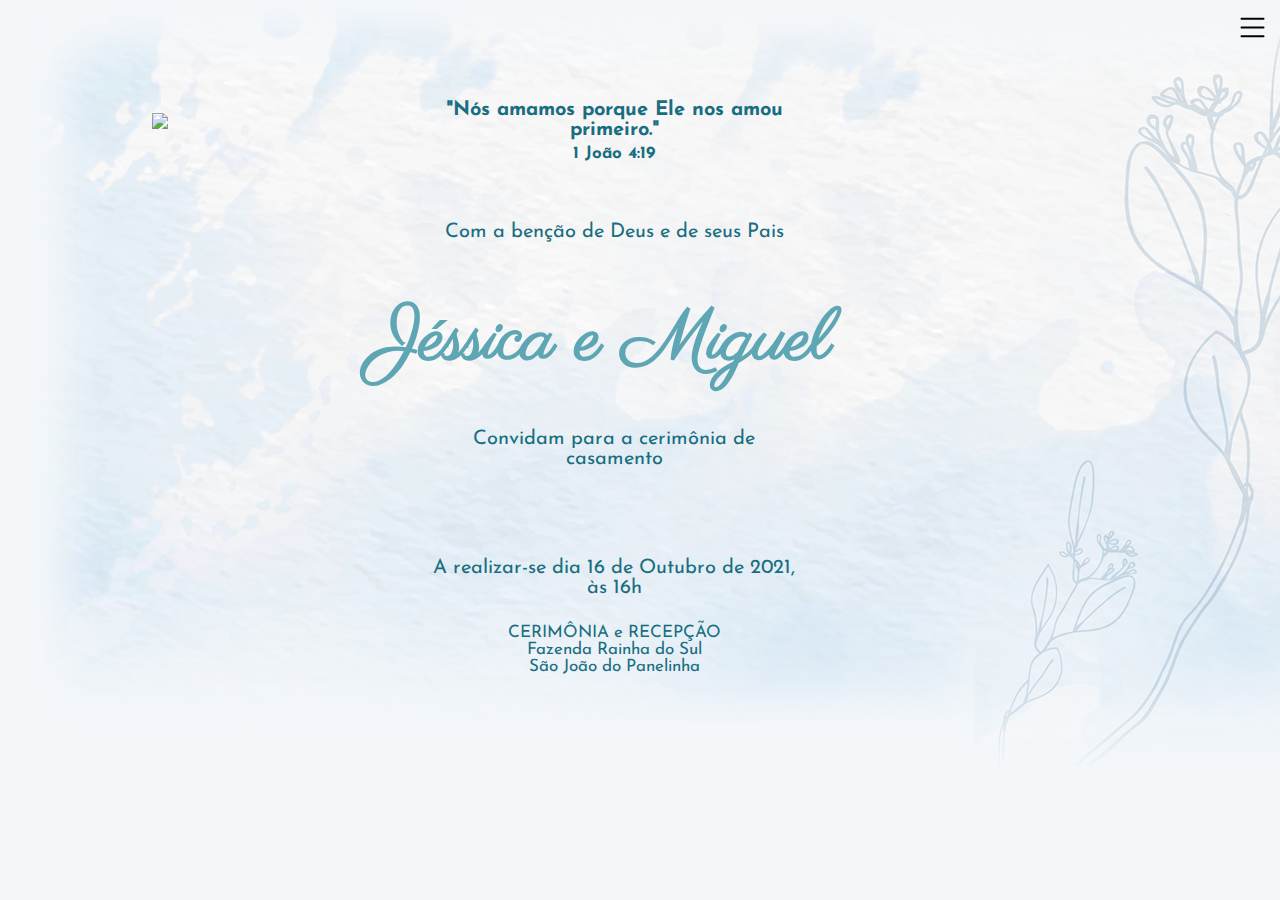
==== index.html @ 644346dc "efeitos menu" ====
<!DOCTYPE html>
<html lang="pt-br">
<head>
    <meta charset="UTF-8">
    <meta http-equiv="X-UA-Compatible" content="IE=edge">
    <meta name="viewport" content="width=device-width, initial-scale=1.0">
    <link rel="preconnect" href="https://fonts.googleapis.com">
    <link rel="preconnect" href="https://fonts.gstatic.com" crossorigin>
    <link href="https://fonts.googleapis.com/css2?family=Josefin+Sans:wght@300&family=Parisienne&display=swap" rel="stylesheet">
    <link rel="stylesheet" href="css/style.css">
    <title>Jéssica e Miguel</title>
</head>
<body>
    <header>
        <div class="icon-menu">
            <svg xmlns="http://www.w3.org/2000/svg" width="16" height="16" fill="currentColor" class="bi bi-list" viewBox="0 0 16 16">
                <path fill-rule="evenodd" d="M2.5 12a.5.5 0 0 1 .5-.5h10a.5.5 0 0 1 0 1H3a.5.5 0 0 1-.5-.5zm0-4a.5.5 0 0 1 .5-.5h10a.5.5 0 0 1 0 1H3a.5.5 0 0 1-.5-.5zm0-4a.5.5 0 0 1 .5-.5h10a.5.5 0 0 1 0 1H3a.5.5 0 0 1-.5-.5z"/>
              </svg>
        </div>
        <div class="menu hide" id="menu">
            <a href="index.html" id="cim">Home</a>
            <a href="#">Sobre</a>
            <a href="#">Contato</a>
        </div>
    </header>

    <div class="div-primaria" id="primar">
        <div class="versiculo">
            <p class="vers">"Nós amamos porque Ele nos amou primeiro."</p>
            <p class="vers" id="livro">1 João 4:19</p>
        </div>

        <div class="bencao">
            <p class="vers">Com a benção de Deus e de seus Pais</p>
        </div>

        <div class="jelmig">
            <h1 id="jelmig">Jéssica e Miguel</h1>
        </div>

        <div class="logo">
            <img src="img/logo.png" id="logo">
        </div>

        <div class="conv">
            <p class="vers">Convidam para a cerimônia de casamento</p>
        </div>

        <div class="real">
            <p class="vers">A realizar-se dia 16 de Outubro de 2021, às 16h</p>
        </div>

        <div class="local">
            <p class="fontlocal">CERIMÔNIA e RECEPÇÃO</p>
            <p class="fontlocal">Fazenda Rainha do Sul</p>
            <p class="fontlocal">São João do Panelinha</p>
        </div>
    </div>

<script src="js/efeitos.js" type="text/javascript"></script>

</body>
</html>
---- css/style.css ----
* {
    margin: 0;
    padding: 0;
    box-sizing: border-box;
}

body {
    /*background: rgb(223,255,251);
    background: -moz-radial-gradient(circle, rgba(223,255,251,1) 0%, rgba(182,217,218,1) 100%);
    background: -webkit-radial-gradient(circle, rgba(223,255,251,1) 0%, rgba(182,217,218,1) 100%);
    background: radial-gradient(circle, rgba(223,255,251,1) 0%, rgba(182,217,218,1) 100%);
    filter: progid:DXImageTransform.Microsoft.gradient(startColorstr="#dffffb",endColorstr="#b6d9da",GradientType=1);*/
    background-image: url("../img/background.png");
    background-size: auto;
    background-repeat: no-repeat;
    background-color: #f4f7fa;
}

header {
    width: 100%;
    display: inline-block;
    
}

.menu {
    position: absolute;
    left: 0;
    top: 0;
    width: 100%;
    height: 100px;
    background-color: rgb(116, 116, 116);
    text-align: center;
    overflow: hidden;
}

.hide {
    display: none;
    opacity: 0;
}

.show {
    animation: transitionInMenuShow 1s;
    opacity: 0.5;
}

.menu a{   
    display: inline-block;
    padding-top: 30px;
    padding-left: 80px;
    text-decoration: none;
    color: white;
    font-size: 23px;
}

.menu a:hover{
    text-decoration: underline;
}

svg {
    width: 100%;
    height: 100%;
    cursor: pointer !important;
}

.icon-menu {
    width: 35px;
    height: 35px;
    float: right;
    margin-right: 10px;
    margin-top: 10px;
    animation: transitionIn 1s;
}

.div-primaria {
    width: 100%;
    display: inline-block;
        
}

.versiculo {
    text-align: center;
    margin-top: 4%;
    width: 30%;
    float: right;
    margin-right: 37%;
    animation: transitionInen 3s;
    font-weight: bolder;
    
}

.vers {
    font-family: 'Josefin Sans', sans-serif;
    color: rgb(24, 110, 128);
    font-size: 20px;
}

#livro {
    font-size: 17px;
    margin-top: 5px;
}

.bencao {
    text-align: center;
    margin-top: 60px;
    width: 30%;
    float: right;
    margin-right: 37%;
    animation: transitionInen 3s;
    
}

h1 {
    font-family: 'Parisienne', cursive;
}

#jelmig {
    color: rgb(94, 166, 180);
    font-size: 72px;
}

.jelmig {
    text-align: center;
    margin-top: 50px;
    float: right;
    margin-right: 35%;
    animation: transitionIn 3s;
    
}

.conv {
    text-align: center;
    margin-top: 3%;
    width: 30%;
    float: right;
    margin-right: 37%;
    animation: transitionInen 3s;
    
}

.real {
    text-align: center;
    margin-top: 7%;
    width: 30%;
    float: right;
    margin-right: 37%;
    animation: transitionInen 3s;
    
}

.local {
    text-align: center;
    margin-top: 2%;
    width: 30%;
    float: right;
    margin-right: 37%;
    animation: transitionInen 3s; 
    margin-bottom: 3%;   
}

.fontlocal {
    font-family: 'Josefin Sans', sans-serif;
    color: rgb(24, 110, 128);
    font-size: 17px;
}

#logo {
    width: 140%;
    margin-left: -80px;
}

.logo{
    width: 400px;
    height: 400px;
    text-align: center;
    float: left;
    margin-top: 5%;
    animation: transitionIntr 3s;
    position: absolute;
    
}

@keyframes transitionIn {
    from {
        opacity: 0;
        transform: translateX(200px);
    }

    to{
        opacity: 1;
        transform: translateX(0);
    }
}

@keyframes transitionIntr {
    from {
        opacity: 0;
        transform: translateX(-200px);
    }

    to{
        opacity: 1;
        transform: translateX(0);
    }
}

@keyframes transitionInen {
    from {
        opacity: 0;
        transform: rotateX(-10deg);
    }

    to{
        opacity: 1;
        transform: rotateX(0);
    }
}

@keyframes transitionInMenuShow {
    from {
        opacity: 0;
        transform: rotateX(-10deg);
    }

    to{
        opacity: 0.5;
        transform: rotateX(0);
    }
}

@media only screen and (max-width: 360px) {
    body{
        background-size: auto;
        background-position-x: -900px;
    }

    .versiculo{
        width: 100%;
        margin-top: 15%;
        margin-right: 0;
    }

    .vers {
        font-size: 16px;
    }

    .bencao {
        width: 100%;
        margin-right: 0;
    }

    #jelmig {
        font-size: 40px;
    }

    .jelmig {
        width: 100%;
        text-align: center;
        margin-top: 25px;
        margin-right: 0;
    }

    .conv{
        width: 100%;
        margin-right: 0;
        margin-top: 10%;
    }

    .real {
        width: 100%;
        margin-right: 0;
        margin-top: 20%;
    }

    .local {
        width: 100%;
        margin-right: 0;
        margin-top: 7%;
    }

    .fontlocal{
        font-size: 15px;
    }

    #logo {
        width: 70%;
        margin-left: 0;
    }

    .logo{
        width: 100%;
        height: 200px;
        text-align: center;
        margin-top: 0;
        position: relative;
        
    }
}

@media only screen and (min-width: 361px) and (max-width: 467px) {
    body{
        background-size: auto;
        background-position-x: -830px;
    }

    .menu{
        height: 100%;
    }

    .menu a{
        display: flex;
    }

    .hidecel{
        display: none;
    }

    .versiculo{
        width: 100%;
        margin-top: 15%;
        margin-right: 0;
    }

    .vers {
        font-size: 18px;
    }

    .bencao {
        width: 100%;
        margin-right: 0;
    }

    #jelmig {
        font-size: 50px;
    }

    .jelmig {
        width: 100%;
        text-align: center;
        margin-top: 25px;
        margin-right: 0;
    }

    .conv{
        width: 100%;
        margin-right: 0;
        margin-top: 10%;
    }

    .real {
        width: 100%;
        margin-right: 0;
        margin-top: 20%;
    }

    .local {
        width: 100%;
        margin-right: 0;
        margin-top: 7%;
    }

    #logo {
        width: 70%;
        margin-left: 0;
    }

    .logo{
        width: 100%;
        height: 200px;
        text-align: center;
        margin-top: 0;
        position: relative;
        
    }
}

@media only screen and (min-width: 468px) and (max-width: 600px) {
    body{
        background-size: auto;
        background-position-x: -700px;
    }

    .versiculo{
        width: 100%;
        margin-top: 15%;
        margin-right: 0;
    }

    .vers {
        font-size: 18px;
    }

    .bencao {
        width: 100%;
        margin-right: 0;
    }

    #jelmig {
        font-size: 50px;
    }

    .jelmig {
        width: 100%;
        text-align: center;
        margin-top: 25px;
        margin-right: 0;
    }

    .conv{
        width: 100%;
        margin-right: 0;
        margin-top: 10%;
    }

    .real {
        width: 100%;
        margin-right: 0;
        margin-top: 15%;
    }

    .local {
        width: 100%;
        margin-right: 0;
        margin-top: 7%;
    }

    #logo {
        width: 55%;
        margin-left: 0;
    }

    .logo{
        width: 100%;
        height: 200px;
        text-align: center;
        margin-top: 0;
        position: relative;
        
    }
}

@media only screen and (min-width: 601px) and (max-width: 1200px) {
    body{
        background-size: auto;
        background-position-x: -300px;
    }

    .versiculo{
        width: 100%;
        margin-top: 15%;
        margin-right: 0;
    }

    .vers {
        font-size: 18px;
    }

    .bencao {
        width: 100%;
        margin-right: 0;
    }

    #jelmig {
        font-size: 50px;
    }

    .jelmig {
        width: 100%;
        text-align: center;
        margin-top: 25px;
        margin-right: 0;
    }

    .conv{
        width: 100%;
        margin-right: 0;
        margin-top: 20%;
    }

    .real {
        width: 100%;
        margin-right: 0;
        margin-top: 20%;
    }

    .local {
        width: 100%;
        margin-right: 0;
        margin-top: 7%;
    }

    #logo {
        width: 50%;
        margin-left: 0;
    }

    .logo{
        width: 100%;
        height: 200px;
        text-align: center;
        margin-top: 0;
        position: relative;
        
    }
}
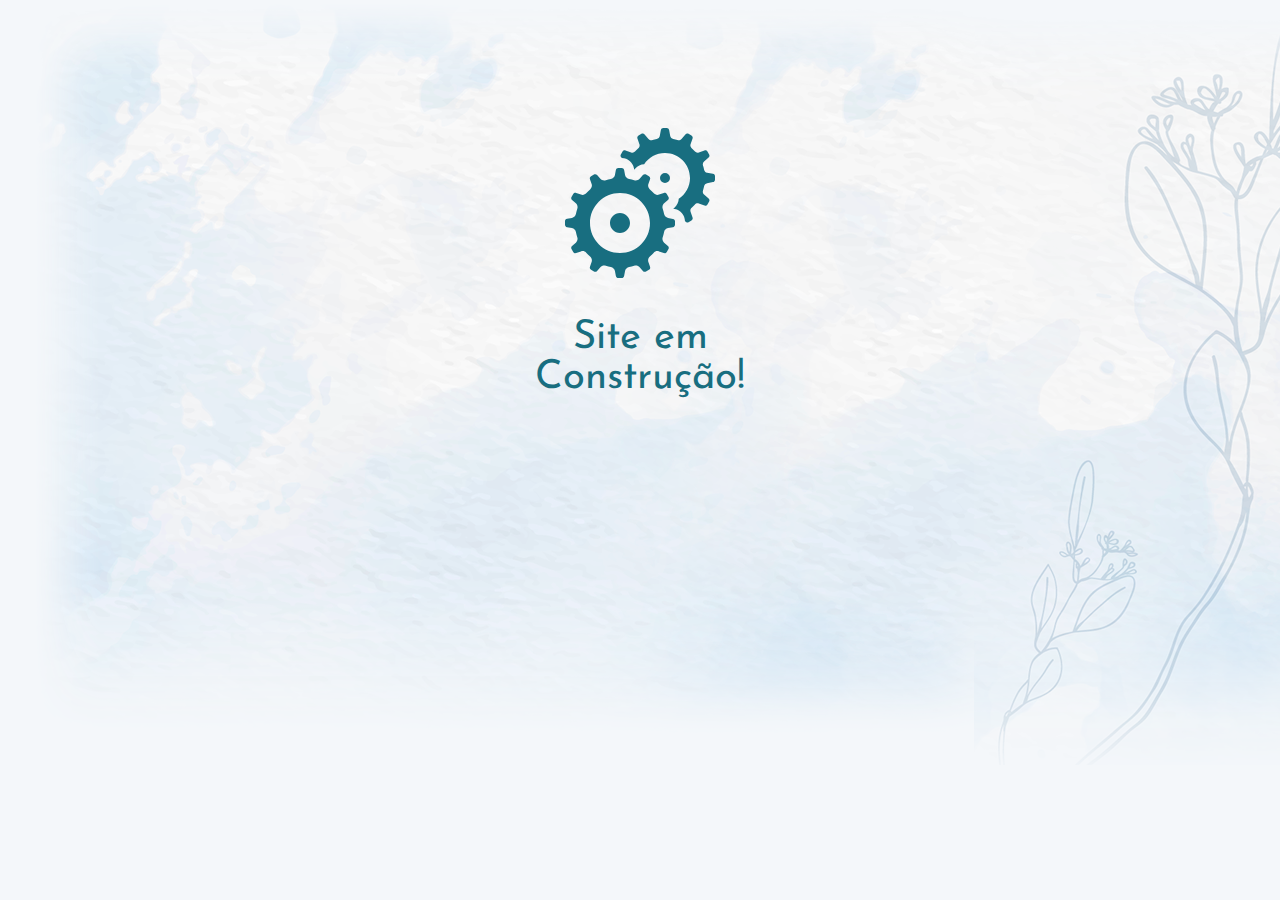
==== commit 5ae44ba7: "manutencao ar" ====
--- a/index.html
+++ b/index.html
@@ -8,55 +8,19 @@
     <link rel="preconnect" href="https://fonts.gstatic.com" crossorigin>
     <link href="https://fonts.googleapis.com/css2?family=Josefin+Sans:wght@300&family=Parisienne&display=swap" rel="stylesheet">
     <link rel="stylesheet" href="css/style.css">
+    <link rel="stylesheet" href="css/manutencao.css">
     <title>Jéssica e Miguel</title>
 </head>
 <body>
-    <header>
-        <div class="icon-menu">
-            <svg xmlns="http://www.w3.org/2000/svg" width="16" height="16" fill="currentColor" class="bi bi-list" viewBox="0 0 16 16">
-                <path fill-rule="evenodd" d="M2.5 12a.5.5 0 0 1 .5-.5h10a.5.5 0 0 1 0 1H3a.5.5 0 0 1-.5-.5zm0-4a.5.5 0 0 1 .5-.5h10a.5.5 0 0 1 0 1H3a.5.5 0 0 1-.5-.5zm0-4a.5.5 0 0 1 .5-.5h10a.5.5 0 0 1 0 1H3a.5.5 0 0 1-.5-.5z"/>
-              </svg>
-        </div>
-        <div class="menu hide" id="menu">
-            <a href="index.html" id="cim">Home</a>
-            <a href="#">Sobre</a>
-            <a href="#">Contato</a>
-        </div>
-    </header>
-
-    <div class="div-primaria" id="primar">
-        <div class="versiculo">
-            <p class="vers">"Nós amamos porque Ele nos amou primeiro."</p>
-            <p class="vers" id="livro">1 João 4:19</p>
-        </div>
-
-        <div class="bencao">
-            <p class="vers">Com a benção de Deus e de seus Pais</p>
-        </div>
-
-        <div class="jelmig">
-            <h1 id="jelmig">Jéssica e Miguel</h1>
-        </div>
-
-        <div class="logo">
-            <img src="img/logo.png" id="logo">
-        </div>
-
-        <div class="conv">
-            <p class="vers">Convidam para a cerimônia de casamento</p>
-        </div>
-
-        <div class="real">
-            <p class="vers">A realizar-se dia 16 de Outubro de 2021, às 16h</p>
-        </div>
-
-        <div class="local">
-            <p class="fontlocal">CERIMÔNIA e RECEPÇÃO</p>
-            <p class="fontlocal">Fazenda Rainha do Sul</p>
-            <p class="fontlocal">São João do Panelinha</p>
-        </div>
+    
+    <div class="svg">
+        <?xml version="1.0"?><svg fill="rgb(24, 110, 128)" xmlns="http://www.w3.org/2000/svg"  viewBox="0 0 30 30" width="30px" height="30px">    <path d="M 19.664062 0 C 19.423063 0 19.217828 0.17120313 19.173828 0.40820312 L 18.953125 1.5839844 C 18.896125 1.8889844 18.654609 2.1166875 18.349609 2.1796875 C 18.065609 2.2386875 17.785672 2.3123906 17.513672 2.4003906 C 17.218672 2.4963906 16.897313 2.4205469 16.695312 2.1855469 L 15.919922 1.2792969 C 15.762922 1.0962969 15.498062 1.0528281 15.289062 1.1738281 L 14.710938 1.5078125 C 14.502937 1.6278125 14.408281 1.8804219 14.488281 2.1074219 L 14.884766 3.234375 C 14.987766 3.526375 14.893109 3.8437813 14.662109 4.0507812 C 14.447109 4.2437812 14.243781 4.4471094 14.050781 4.6621094 C 13.843781 4.8931094 13.526375 4.9897187 13.234375 4.8867188 L 12.105469 4.4882812 C 11.878469 4.4082812 11.627813 4.5019375 11.507812 4.7109375 L 11.171875 5.2910156 C 11.051875 5.4990156 11.097297 5.764875 11.279297 5.921875 L 11.376953 6.0058594 C 12.559953 6.0258594 13.572016 6.8720625 13.791016 8.0390625 L 13.851562 8.3574219 L 14.060547 8.1113281 C 14.519547 7.5773281 15.162172 7.2869531 15.826172 7.2519531 C 16.722172 5.8969531 18.255 5 20 5 C 22.761 5 25 7.239 25 10 C 25 11.745 24.103047 13.277875 22.748047 14.171875 C 22.713047 14.835875 22.422672 15.4795 21.888672 15.9375 L 21.642578 16.146484 L 21.960938 16.207031 C 23.127938 16.426031 23.974141 17.438094 23.994141 18.621094 L 24.078125 18.71875 C 24.235125 18.90175 24.499984 18.947172 24.708984 18.826172 L 25.289062 18.490234 C 25.497062 18.370234 25.591719 18.119578 25.511719 17.892578 L 25.113281 16.763672 C 25.010281 16.471672 25.106891 16.154266 25.337891 15.947266 C 25.552891 15.754266 25.756219 15.550938 25.949219 15.335938 C 26.156219 15.104938 26.473625 15.010281 26.765625 15.113281 L 27.892578 15.509766 C 28.119578 15.589766 28.372187 15.496109 28.492188 15.287109 L 28.826172 14.707031 C 28.946172 14.499031 28.902703 14.235125 28.720703 14.078125 L 27.814453 13.300781 C 27.579453 13.098781 27.503609 12.777422 27.599609 12.482422 C 27.687609 12.210422 27.761312 11.932438 27.820312 11.648438 C 27.883312 11.344437 28.111016 11.102922 28.416016 11.044922 L 29.591797 10.822266 C 29.828797 10.781266 30 10.576938 30 10.335938 L 30 9.6640625 C 30 9.4230625 29.828797 9.2178281 29.591797 9.1738281 L 28.416016 8.953125 C 28.111016 8.896125 27.883312 8.6546094 27.820312 8.3496094 C 27.761312 8.0656094 27.687609 7.7856719 27.599609 7.5136719 C 27.503609 7.2186719 27.579453 6.8973125 27.814453 6.6953125 L 28.720703 5.9199219 C 28.903703 5.7629219 28.947172 5.4980625 28.826172 5.2890625 L 28.492188 4.7109375 C 28.372187 4.5029375 28.119578 4.4082812 27.892578 4.4882812 L 26.765625 4.8847656 C 26.473625 4.9877656 26.156219 4.8931094 25.949219 4.6621094 C 25.756219 4.4471094 25.552891 4.2437813 25.337891 4.0507812 C 25.106891 3.8437813 25.010281 3.526375 25.113281 3.234375 L 25.511719 2.1054688 C 25.591719 1.8784687 25.498063 1.6278125 25.289062 1.5078125 L 24.708984 1.171875 C 24.500984 1.051875 24.235125 1.0972969 24.078125 1.2792969 L 23.302734 2.1855469 C 23.100734 2.4205469 22.779375 2.4963906 22.484375 2.4003906 C 22.212375 2.3123906 21.932438 2.2386875 21.648438 2.1796875 C 21.344438 2.1166875 21.102922 1.8870312 21.044922 1.5820312 L 20.824219 0.40625 C 20.782219 0.17025 20.576937 0 20.335938 0 L 19.664062 0 z M 10.664062 8 C 10.423063 8 10.217828 8.17025 10.173828 8.40625 L 9.9882812 9.3945312 C 9.9112813 9.8055313 9.5838281 10.108406 9.1738281 10.191406 C 8.8328281 10.260406 8.497875 10.348078 8.171875 10.455078 C 7.775875 10.585078 7.3413125 10.487875 7.0703125 10.171875 L 6.4199219 9.4121094 C 6.2629219 9.2301094 5.9970625 9.1866406 5.7890625 9.3066406 L 5.2109375 9.640625 C 5.0019375 9.760625 4.9082812 10.013234 4.9882812 10.240234 L 5.3242188 11.191406 C 5.4622188 11.585406 5.3305312 12.009109 5.0195312 12.287109 C 4.7625312 12.517109 4.5180625 12.760578 4.2890625 13.017578 C 4.0110625 13.328578 3.5873594 13.460266 3.1933594 13.322266 L 2.2402344 12.988281 C 2.0132344 12.908281 1.7625781 13.002937 1.6425781 13.210938 L 1.3066406 13.789062 C 1.1856406 13.998062 1.2310625 14.262922 1.4140625 14.419922 L 2.1738281 15.070312 C 2.4898281 15.341313 2.5870312 15.775875 2.4570312 16.171875 C 2.3500312 16.497875 2.2623594 16.832828 2.1933594 17.173828 C 2.1103594 17.583828 1.8074844 17.911281 1.3964844 17.988281 L 0.40820312 18.173828 C 0.17120313 18.217828 0 18.423063 0 18.664062 L 0 19.335938 C 0 19.576937 0.17025 19.782172 0.40625 19.826172 L 1.3945312 20.011719 C 1.8055312 20.088719 2.1084062 20.416172 2.1914062 20.826172 C 2.2604063 21.168172 2.3480781 21.502125 2.4550781 21.828125 C 2.5850781 22.224125 2.487875 22.658687 2.171875 22.929688 L 1.4121094 23.580078 C 1.2301094 23.737078 1.1866406 24.002938 1.3066406 24.210938 L 1.640625 24.789062 C 1.760625 24.998062 2.0132344 25.091719 2.2402344 25.011719 L 3.1914062 24.675781 C 3.5854063 24.537781 4.0091094 24.669469 4.2871094 24.980469 C 4.5171094 25.237469 4.7605781 25.481938 5.0175781 25.710938 C 5.3285781 25.988937 5.4602656 26.412641 5.3222656 26.806641 L 4.9882812 27.759766 C 4.9082812 27.986766 5.0029375 28.237422 5.2109375 28.357422 L 5.7890625 28.693359 C 5.9980625 28.814359 6.2629219 28.768937 6.4199219 28.585938 L 7.0703125 27.826172 C 7.3413125 27.510172 7.775875 27.412969 8.171875 27.542969 C 8.497875 27.649969 8.8328281 27.737641 9.1738281 27.806641 C 9.5838281 27.889641 9.9112813 28.192516 9.9882812 28.603516 L 10.173828 29.591797 C 10.217828 29.828797 10.423063 30 10.664062 30 L 11.335938 30 C 11.576938 30 11.782219 29.82875 11.824219 29.59375 L 12.009766 28.605469 C 12.086766 28.194469 12.414219 27.891594 12.824219 27.808594 C 13.166219 27.739594 13.500172 27.651922 13.826172 27.544922 C 14.222172 27.414922 14.656734 27.512125 14.927734 27.828125 L 15.578125 28.587891 C 15.735125 28.769891 15.999031 28.815313 16.207031 28.695312 L 16.787109 28.359375 C 16.996109 28.239375 17.089766 27.988719 17.009766 27.761719 L 16.675781 26.808594 C 16.537781 26.414594 16.669469 25.990891 16.980469 25.712891 C 17.237469 25.482891 17.481938 25.239422 17.710938 24.982422 C 17.988937 24.671422 18.413641 24.539734 18.806641 24.677734 L 19.759766 25.011719 C 19.986766 25.091719 20.237422 24.997062 20.357422 24.789062 L 20.693359 24.210938 C 20.814359 24.001937 20.768937 23.737078 20.585938 23.580078 L 19.826172 22.929688 C 19.510172 22.658688 19.412969 22.224125 19.542969 21.828125 C 19.649969 21.502125 19.737641 21.167172 19.806641 20.826172 C 19.889641 20.416172 20.192516 20.088719 20.603516 20.011719 L 21.591797 19.826172 C 21.828797 19.782172 22 19.576937 22 19.335938 L 22 18.664062 C 22 18.423063 21.82875 18.218781 21.59375 18.175781 L 20.605469 17.990234 C 20.194469 17.913234 19.891594 17.583828 19.808594 17.173828 C 19.739594 16.832828 19.651922 16.497875 19.544922 16.171875 C 19.414922 15.775875 19.512125 15.343266 19.828125 15.072266 L 20.587891 14.421875 C 20.769891 14.264875 20.815313 13.999016 20.695312 13.791016 L 20.359375 13.210938 C 20.239375 13.001937 19.988719 12.908281 19.761719 12.988281 L 18.808594 13.324219 C 18.414594 13.462219 17.990891 13.330531 17.712891 13.019531 C 17.482891 12.762531 17.239422 12.518062 16.982422 12.289062 C 16.671422 12.011063 16.539734 11.587359 16.677734 11.193359 L 17.011719 10.240234 C 17.091719 10.013234 16.997062 9.7625781 16.789062 9.6425781 L 16.210938 9.3066406 C 16.001938 9.1856406 15.737078 9.2310625 15.580078 9.4140625 L 14.929688 10.173828 C 14.658687 10.489828 14.224125 10.587031 13.828125 10.457031 C 13.502125 10.350031 13.167172 10.262359 12.826172 10.193359 C 12.416172 10.110359 12.088719 9.8074844 12.011719 9.3964844 L 11.826172 8.4082031 C 11.782172 8.1712031 11.576937 8 11.335938 8 L 10.664062 8 z M 20 9 A 1 1 0 0 0 19 10 A 1 1 0 0 0 20 11 A 1 1 0 0 0 21 10 A 1 1 0 0 0 20 9 z M 11 13 C 14.314 13 17 15.686 17 19 C 17 22.314 14.314 25 11 25 C 7.686 25 5 22.314 5 19 C 5 15.686 7.686 13 11 13 z M 11 17 C 9.895 17 9 17.895 9 19 C 9 20.105 9.895 21 11 21 C 12.105 21 13 20.105 13 19 C 13 17.895 12.105 17 11 17 z"/></svg>
     </div>
 
+    <div class="vers cons">
+        <p>Site em</p>
+        <p>Construção!</p>
+    </div>
 <script src="js/efeitos.js" type="text/javascript"></script>
 
 </body>
--- a/css/style.css
+++ b/css/style.css
@@ -14,6 +14,7 @@
     background-size: auto;
     background-repeat: no-repeat;
     background-color: #f4f7fa;
+    overflow-x: hidden;
 }
 
 header {
@@ -33,6 +34,9 @@
     overflow: hidden;
 }
 
+.menu1 {
+    display: none;
+}
 .hide {
     display: none;
     opacity: 0;
@@ -69,12 +73,23 @@
     margin-right: 10px;
     margin-top: 10px;
     animation: transitionIn 1s;
+    overflow: hidden;
+}
+
+.icon-menuHide {
+    animation: none;
+    opacity: 0;
+}
+
+.icon-menuShow {
+    animation: transitionInnovo 1s;
+    opacity: 1;
 }
 
 .div-primaria {
     width: 100%;
     display: inline-block;
-        
+    
 }
 
 .versiculo {
@@ -191,6 +206,18 @@
     }
 }
 
+@keyframes transitionInnovo {
+    from {
+        opacity: 1;
+        transform: translateX(200px);
+    }
+
+    to{
+        opacity: 1;
+        transform: translateX(0);
+    }
+}
+
 @keyframes transitionIntr {
     from {
         opacity: 0;
@@ -233,6 +260,56 @@
         background-position-x: -900px;
     }
 
+    .menu {
+        display: none;
+    }
+
+    .menu1 {
+        display: inline-block;
+        position: absolute;
+        left: 0;
+        top: 0;
+        width: 100%;
+        height: 100%;
+        background-color: rgb(116, 116, 116);
+        text-align: center;
+        overflow: hidden;
+    }
+
+    .hide1 {
+        display: none;
+        opacity: 0;
+    }
+    
+    .menu1 a{   
+        display: inline-block;
+        text-decoration: none;
+        padding-top: 50px;
+        color: white;
+        font-size: 23px;
+    }
+    
+    #home{
+        margin-top: 30%;
+        animation: transitionIntr 1s;
+    }
+
+    #sobre{
+        animation: transitionIn 1s;
+    }
+
+    #contato{
+        animation: transitionIntr 1s;
+    }
+
+    .menu1 a:hover{
+        text-decoration: underline;
+    }
+
+    .hidecel{
+        display: none;
+    }
+
     .versiculo{
         width: 100%;
         margin-top: 15%;
@@ -302,12 +379,50 @@
         background-position-x: -830px;
     }
 
-    .menu{
+    .menu {
+        display: none;
+    }
+
+    .menu1 {
+        display: inline-block;
+        position: absolute;
+        left: 0;
+        top: 0;
+        width: 100%;
         height: 100%;
-    }
-
-    .menu a{
-        display: flex;
+        background-color: rgb(116, 116, 116);
+        text-align: center;
+        overflow: hidden;
+    }
+
+    .hide1 {
+        display: none;
+        opacity: 0;
+    }
+    
+    .menu1 a{   
+        display: inline-block;
+        text-decoration: none;
+        padding-top: 50px;
+        color: white;
+        font-size: 23px;
+    }
+    
+    #home{
+        margin-top: 30%;
+        animation: transitionIntr 1s;
+    }
+
+    #sobre{
+        animation: transitionIn 1s;
+    }
+
+    #contato{
+        animation: transitionIntr 1s;
+    }
+
+    .menu1 a:hover{
+        text-decoration: underline;
     }
 
     .hidecel{
@@ -379,6 +494,56 @@
         background-position-x: -700px;
     }
 
+    .menu {
+        display: none;
+    }
+
+    .menu1 {
+        display: inline-block;
+        position: absolute;
+        left: 0;
+        top: 0;
+        width: 100%;
+        height: 100%;
+        background-color: rgb(116, 116, 116);
+        text-align: center;
+        overflow: hidden;
+    }
+
+    .hide1 {
+        display: none;
+        opacity: 0;
+    }
+    
+    .menu1 a{   
+        display: inline-block;
+        text-decoration: none;
+        padding-top: 7%;
+        color: white;
+        font-size: 23px;
+    }
+    
+    #home{
+        margin-top: 10%;
+        animation: transitionIntr 1s;
+    }
+
+    #sobre{
+        animation: transitionIn 1s;
+    }
+
+    #contato{
+        animation: transitionIntr 1s;
+    }
+
+    .menu1 a:hover{
+        text-decoration: underline;
+    }
+
+    .hidecel{
+        display: none;
+    }
+
     .versiculo{
         width: 100%;
         margin-top: 15%;
@@ -444,6 +609,56 @@
         background-position-x: -300px;
     }
 
+    .menu {
+        display: none;
+    }
+
+    .menu1 {
+        display: inline-block;
+        position: absolute;
+        left: 0;
+        top: 0;
+        width: 100%;
+        height: 100%;
+        background-color: rgb(116, 116, 116);
+        text-align: center;
+        overflow: hidden;
+    }
+
+    .hide1 {
+        display: none;
+        opacity: 0;
+    }
+    
+    .menu1 a{   
+        display: inline-block;
+        text-decoration: none;
+        padding-top: 50px;
+        color: white;
+        font-size: 23px;
+    }
+    
+    #home{
+        margin-top: 10%;
+        animation: transitionIntr 1s;
+    }
+
+    #sobre{
+        animation: transitionIn 1s;
+    }
+
+    #contato{
+        animation: transitionIntr 1s;
+    }
+
+    .menu1 a:hover{
+        text-decoration: underline;
+    }
+
+    .hidecel{
+        display: none;
+    }
+
     .versiculo{
         width: 100%;
         margin-top: 15%;
--- a/css/manutencao.css
+++ b/css/manutencao.css
@@ -0,0 +1,23 @@
+.svg {
+    display: flex;
+    width: 100%;
+    height: 150px;
+    text-align: center;
+    margin-top: 10%;
+}
+
+.cons {
+    text-align: center;
+    font-size: 40px;
+    margin-top: 40px;
+}
+
+@media only screen and (max-width: 600px) {
+    .svg {
+        margin-top: 45%;
+    }
+
+    .cons {
+        font-size: 32px;
+    }
+}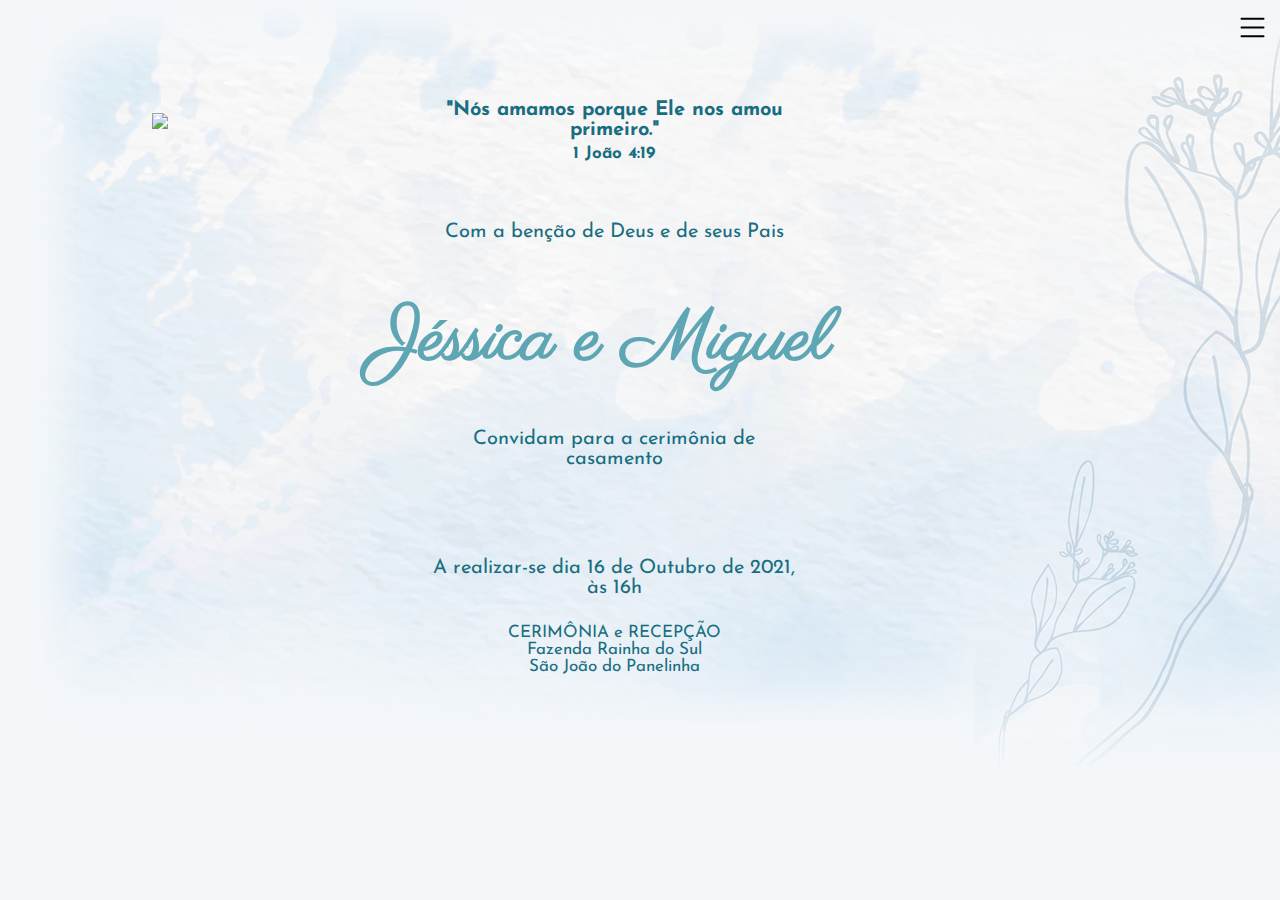
==== commit 74143b1b: "javascript rename" ====
--- a/index.html
+++ b/index.html
@@ -8,20 +8,67 @@
     <link rel="preconnect" href="https://fonts.gstatic.com" crossorigin>
     <link href="https://fonts.googleapis.com/css2?family=Josefin+Sans:wght@300&family=Parisienne&display=swap" rel="stylesheet">
     <link rel="stylesheet" href="css/style.css">
-    <link rel="stylesheet" href="css/manutencao.css">
     <title>Jéssica e Miguel</title>
 </head>
 <body>
-    
-    <div class="svg">
-        <?xml version="1.0"?><svg fill="rgb(24, 110, 128)" xmlns="http://www.w3.org/2000/svg"  viewBox="0 0 30 30" width="30px" height="30px">    <path d="M 19.664062 0 C 19.423063 0 19.217828 0.17120313 19.173828 0.40820312 L 18.953125 1.5839844 C 18.896125 1.8889844 18.654609 2.1166875 18.349609 2.1796875 C 18.065609 2.2386875 17.785672 2.3123906 17.513672 2.4003906 C 17.218672 2.4963906 16.897313 2.4205469 16.695312 2.1855469 L 15.919922 1.2792969 C 15.762922 1.0962969 15.498062 1.0528281 15.289062 1.1738281 L 14.710938 1.5078125 C 14.502937 1.6278125 14.408281 1.8804219 14.488281 2.1074219 L 14.884766 3.234375 C 14.987766 3.526375 14.893109 3.8437813 14.662109 4.0507812 C 14.447109 4.2437812 14.243781 4.4471094 14.050781 4.6621094 C 13.843781 4.8931094 13.526375 4.9897187 13.234375 4.8867188 L 12.105469 4.4882812 C 11.878469 4.4082812 11.627813 4.5019375 11.507812 4.7109375 L 11.171875 5.2910156 C 11.051875 5.4990156 11.097297 5.764875 11.279297 5.921875 L 11.376953 6.0058594 C 12.559953 6.0258594 13.572016 6.8720625 13.791016 8.0390625 L 13.851562 8.3574219 L 14.060547 8.1113281 C 14.519547 7.5773281 15.162172 7.2869531 15.826172 7.2519531 C 16.722172 5.8969531 18.255 5 20 5 C 22.761 5 25 7.239 25 10 C 25 11.745 24.103047 13.277875 22.748047 14.171875 C 22.713047 14.835875 22.422672 15.4795 21.888672 15.9375 L 21.642578 16.146484 L 21.960938 16.207031 C 23.127938 16.426031 23.974141 17.438094 23.994141 18.621094 L 24.078125 18.71875 C 24.235125 18.90175 24.499984 18.947172 24.708984 18.826172 L 25.289062 18.490234 C 25.497062 18.370234 25.591719 18.119578 25.511719 17.892578 L 25.113281 16.763672 C 25.010281 16.471672 25.106891 16.154266 25.337891 15.947266 C 25.552891 15.754266 25.756219 15.550938 25.949219 15.335938 C 26.156219 15.104938 26.473625 15.010281 26.765625 15.113281 L 27.892578 15.509766 C 28.119578 15.589766 28.372187 15.496109 28.492188 15.287109 L 28.826172 14.707031 C 28.946172 14.499031 28.902703 14.235125 28.720703 14.078125 L 27.814453 13.300781 C 27.579453 13.098781 27.503609 12.777422 27.599609 12.482422 C 27.687609 12.210422 27.761312 11.932438 27.820312 11.648438 C 27.883312 11.344437 28.111016 11.102922 28.416016 11.044922 L 29.591797 10.822266 C 29.828797 10.781266 30 10.576938 30 10.335938 L 30 9.6640625 C 30 9.4230625 29.828797 9.2178281 29.591797 9.1738281 L 28.416016 8.953125 C 28.111016 8.896125 27.883312 8.6546094 27.820312 8.3496094 C 27.761312 8.0656094 27.687609 7.7856719 27.599609 7.5136719 C 27.503609 7.2186719 27.579453 6.8973125 27.814453 6.6953125 L 28.720703 5.9199219 C 28.903703 5.7629219 28.947172 5.4980625 28.826172 5.2890625 L 28.492188 4.7109375 C 28.372187 4.5029375 28.119578 4.4082812 27.892578 4.4882812 L 26.765625 4.8847656 C 26.473625 4.9877656 26.156219 4.8931094 25.949219 4.6621094 C 25.756219 4.4471094 25.552891 4.2437813 25.337891 4.0507812 C 25.106891 3.8437813 25.010281 3.526375 25.113281 3.234375 L 25.511719 2.1054688 C 25.591719 1.8784687 25.498063 1.6278125 25.289062 1.5078125 L 24.708984 1.171875 C 24.500984 1.051875 24.235125 1.0972969 24.078125 1.2792969 L 23.302734 2.1855469 C 23.100734 2.4205469 22.779375 2.4963906 22.484375 2.4003906 C 22.212375 2.3123906 21.932438 2.2386875 21.648438 2.1796875 C 21.344438 2.1166875 21.102922 1.8870312 21.044922 1.5820312 L 20.824219 0.40625 C 20.782219 0.17025 20.576937 0 20.335938 0 L 19.664062 0 z M 10.664062 8 C 10.423063 8 10.217828 8.17025 10.173828 8.40625 L 9.9882812 9.3945312 C 9.9112813 9.8055313 9.5838281 10.108406 9.1738281 10.191406 C 8.8328281 10.260406 8.497875 10.348078 8.171875 10.455078 C 7.775875 10.585078 7.3413125 10.487875 7.0703125 10.171875 L 6.4199219 9.4121094 C 6.2629219 9.2301094 5.9970625 9.1866406 5.7890625 9.3066406 L 5.2109375 9.640625 C 5.0019375 9.760625 4.9082812 10.013234 4.9882812 10.240234 L 5.3242188 11.191406 C 5.4622188 11.585406 5.3305312 12.009109 5.0195312 12.287109 C 4.7625312 12.517109 4.5180625 12.760578 4.2890625 13.017578 C 4.0110625 13.328578 3.5873594 13.460266 3.1933594 13.322266 L 2.2402344 12.988281 C 2.0132344 12.908281 1.7625781 13.002937 1.6425781 13.210938 L 1.3066406 13.789062 C 1.1856406 13.998062 1.2310625 14.262922 1.4140625 14.419922 L 2.1738281 15.070312 C 2.4898281 15.341313 2.5870312 15.775875 2.4570312 16.171875 C 2.3500312 16.497875 2.2623594 16.832828 2.1933594 17.173828 C 2.1103594 17.583828 1.8074844 17.911281 1.3964844 17.988281 L 0.40820312 18.173828 C 0.17120313 18.217828 0 18.423063 0 18.664062 L 0 19.335938 C 0 19.576937 0.17025 19.782172 0.40625 19.826172 L 1.3945312 20.011719 C 1.8055312 20.088719 2.1084062 20.416172 2.1914062 20.826172 C 2.2604063 21.168172 2.3480781 21.502125 2.4550781 21.828125 C 2.5850781 22.224125 2.487875 22.658687 2.171875 22.929688 L 1.4121094 23.580078 C 1.2301094 23.737078 1.1866406 24.002938 1.3066406 24.210938 L 1.640625 24.789062 C 1.760625 24.998062 2.0132344 25.091719 2.2402344 25.011719 L 3.1914062 24.675781 C 3.5854063 24.537781 4.0091094 24.669469 4.2871094 24.980469 C 4.5171094 25.237469 4.7605781 25.481938 5.0175781 25.710938 C 5.3285781 25.988937 5.4602656 26.412641 5.3222656 26.806641 L 4.9882812 27.759766 C 4.9082812 27.986766 5.0029375 28.237422 5.2109375 28.357422 L 5.7890625 28.693359 C 5.9980625 28.814359 6.2629219 28.768937 6.4199219 28.585938 L 7.0703125 27.826172 C 7.3413125 27.510172 7.775875 27.412969 8.171875 27.542969 C 8.497875 27.649969 8.8328281 27.737641 9.1738281 27.806641 C 9.5838281 27.889641 9.9112813 28.192516 9.9882812 28.603516 L 10.173828 29.591797 C 10.217828 29.828797 10.423063 30 10.664062 30 L 11.335938 30 C 11.576938 30 11.782219 29.82875 11.824219 29.59375 L 12.009766 28.605469 C 12.086766 28.194469 12.414219 27.891594 12.824219 27.808594 C 13.166219 27.739594 13.500172 27.651922 13.826172 27.544922 C 14.222172 27.414922 14.656734 27.512125 14.927734 27.828125 L 15.578125 28.587891 C 15.735125 28.769891 15.999031 28.815313 16.207031 28.695312 L 16.787109 28.359375 C 16.996109 28.239375 17.089766 27.988719 17.009766 27.761719 L 16.675781 26.808594 C 16.537781 26.414594 16.669469 25.990891 16.980469 25.712891 C 17.237469 25.482891 17.481938 25.239422 17.710938 24.982422 C 17.988937 24.671422 18.413641 24.539734 18.806641 24.677734 L 19.759766 25.011719 C 19.986766 25.091719 20.237422 24.997062 20.357422 24.789062 L 20.693359 24.210938 C 20.814359 24.001937 20.768937 23.737078 20.585938 23.580078 L 19.826172 22.929688 C 19.510172 22.658688 19.412969 22.224125 19.542969 21.828125 C 19.649969 21.502125 19.737641 21.167172 19.806641 20.826172 C 19.889641 20.416172 20.192516 20.088719 20.603516 20.011719 L 21.591797 19.826172 C 21.828797 19.782172 22 19.576937 22 19.335938 L 22 18.664062 C 22 18.423063 21.82875 18.218781 21.59375 18.175781 L 20.605469 17.990234 C 20.194469 17.913234 19.891594 17.583828 19.808594 17.173828 C 19.739594 16.832828 19.651922 16.497875 19.544922 16.171875 C 19.414922 15.775875 19.512125 15.343266 19.828125 15.072266 L 20.587891 14.421875 C 20.769891 14.264875 20.815313 13.999016 20.695312 13.791016 L 20.359375 13.210938 C 20.239375 13.001937 19.988719 12.908281 19.761719 12.988281 L 18.808594 13.324219 C 18.414594 13.462219 17.990891 13.330531 17.712891 13.019531 C 17.482891 12.762531 17.239422 12.518062 16.982422 12.289062 C 16.671422 12.011063 16.539734 11.587359 16.677734 11.193359 L 17.011719 10.240234 C 17.091719 10.013234 16.997062 9.7625781 16.789062 9.6425781 L 16.210938 9.3066406 C 16.001938 9.1856406 15.737078 9.2310625 15.580078 9.4140625 L 14.929688 10.173828 C 14.658687 10.489828 14.224125 10.587031 13.828125 10.457031 C 13.502125 10.350031 13.167172 10.262359 12.826172 10.193359 C 12.416172 10.110359 12.088719 9.8074844 12.011719 9.3964844 L 11.826172 8.4082031 C 11.782172 8.1712031 11.576937 8 11.335938 8 L 10.664062 8 z M 20 9 A 1 1 0 0 0 19 10 A 1 1 0 0 0 20 11 A 1 1 0 0 0 21 10 A 1 1 0 0 0 20 9 z M 11 13 C 14.314 13 17 15.686 17 19 C 17 22.314 14.314 25 11 25 C 7.686 25 5 22.314 5 19 C 5 15.686 7.686 13 11 13 z M 11 17 C 9.895 17 9 17.895 9 19 C 9 20.105 9.895 21 11 21 C 12.105 21 13 20.105 13 19 C 13 17.895 12.105 17 11 17 z"/></svg>
+    <header>
+        <div class="icon-menu" id="iconm">
+            <svg xmlns="http://www.w3.org/2000/svg" width="16" height="16" fill="currentColor" class="bi bi-list" viewBox="0 0 16 16">
+                <path fill-rule="evenodd" d="M2.5 12a.5.5 0 0 1 .5-.5h10a.5.5 0 0 1 0 1H3a.5.5 0 0 1-.5-.5zm0-4a.5.5 0 0 1 .5-.5h10a.5.5 0 0 1 0 1H3a.5.5 0 0 1-.5-.5zm0-4a.5.5 0 0 1 .5-.5h10a.5.5 0 0 1 0 1H3a.5.5 0 0 1-.5-.5z"/>
+              </svg>
+        </div>
+        
+        <nav>       
+            <div class="menu hide" id="menu">
+                <a href="index.html">Home</a>
+                <a href="infor.html">Informações</a>
+                <a href="contato.html">Contato</a>
+            </div>
+
+            <div class="menu1 hide1" id="menu1">
+                <a href="index.html" id="home">Home</a>
+                <br>
+                <a href="infor.html" id="sobre">Informações</a>
+                <br>
+                <a href="contato.html" id="contato">Contato</a>
+            </div>
+        </nav>
+    </header>
+
+    <div class="div-primaria" id="primar">
+        <div class="versiculo">
+            <p class="vers">"Nós amamos porque Ele nos amou primeiro."</p>
+            <p class="vers" id="livro">1 João 4:19</p>
+        </div>
+
+        <div class="bencao">
+            <p class="vers">Com a benção de Deus e de seus Pais</p>
+        </div>
+
+        <div class="jelmig">
+            <h1 id="jelmig">Jéssica e Miguel</h1>
+        </div>
+
+        <div class="logo">
+            <img src="img/logo.png" id="logo">
+        </div>
+
+        <div class="conv">
+            <p class="vers">Convidam para a cerimônia de casamento</p>
+        </div>
+
+        <div class="real">
+            <p class="vers">A realizar-se dia 16 de Outubro de 2021, às 16h</p>
+        </div>
+
+        <div class="local">
+            <p class="fontlocal">CERIMÔNIA e RECEPÇÃO</p>
+            <p class="fontlocal">Fazenda Rainha do Sul</p>
+            <p class="fontlocal">São João do Panelinha</p>
+        </div>
     </div>
 
-    <div class="vers cons">
-        <p>Site em</p>
-        <p>Construção!</p>
-    </div>
-<script src="js/efeitos.js" type="text/javascript"></script>
+<script src="javascript/efeitos.js" type="text/javascript"></script>
 
 </body>
 </html>
